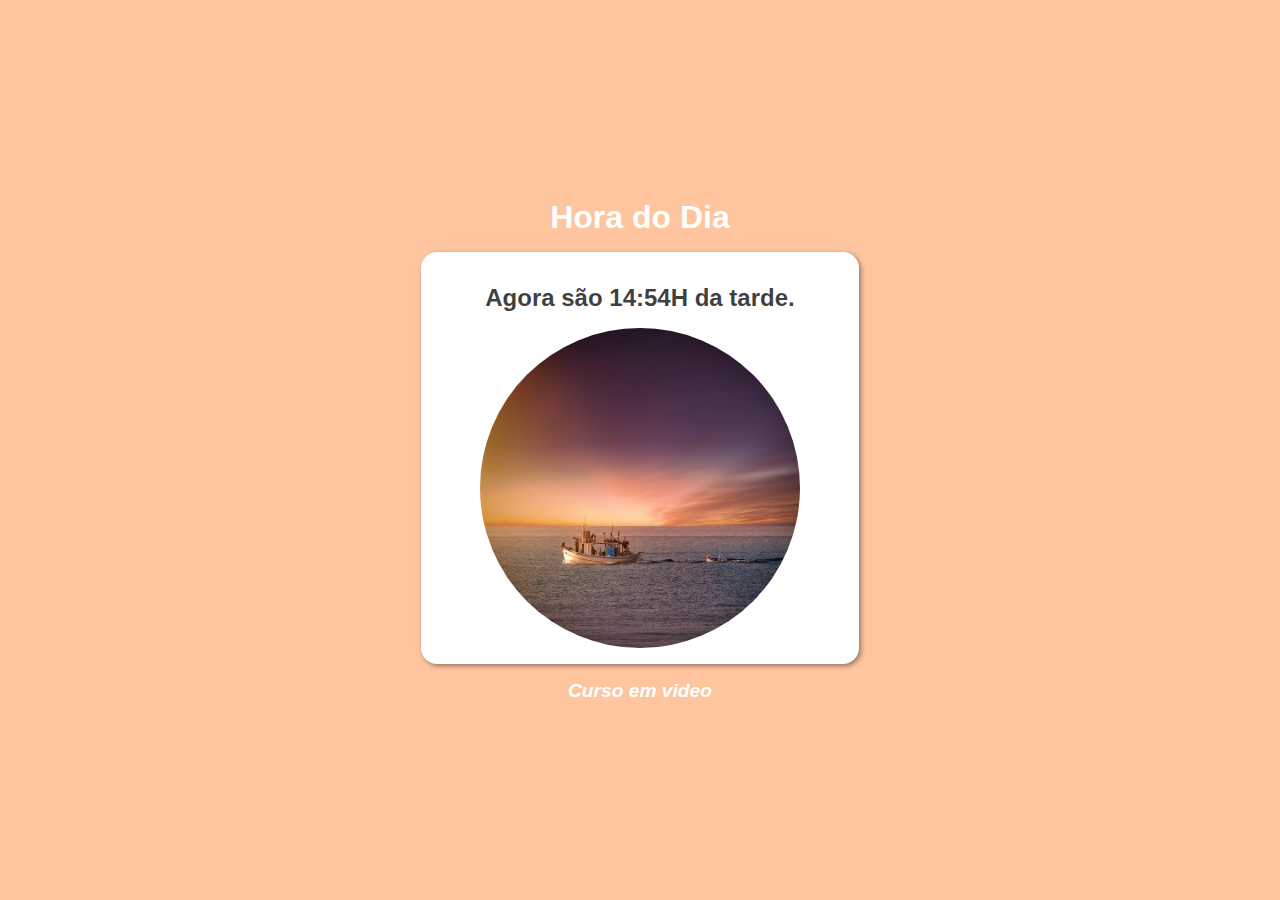
==== horadodia/index.html @ 326b5fd5 "Initial commit" ====
<!DOCTYPE html>
<html lang="pt-br">
<head>
    <meta charset="UTF-8">
    <meta http-equiv="X-UA-Compatible" content="IE=edge">
    <meta name="viewport" content="width=device-width, initial-scale=1.0">
    <title>Bem-vindo</title>
    <link rel="stylesheet" href="style.css">
</head>
<body>
    <header>
        <h2>Hora do Dia</h2>
    </header>
    <section>
        <h3>Agora são <p id="hora"></p> da <p id="periodo"></p></h3>
        <img id="img" src="img/manha.jpg" alt="Foto do dia">
    </section>
    <footer>
        <h4>Curso em video</h4>
    </footer>
</body>
<script src="script.js"></script>
</html>
---- horadodia/style.css ----
*{
    padding: 0;
    border: 0;
    margin: 0;
    box-sizing: border-box;
    font-family: 'Segoe UI', Tahoma, Geneva, Verdana, sans-serif;
}

body{
    display: flex;
    background: rgb(14, 85, 216);
    color: white;
    height: 100vh;
    width: 100vw;
    align-items: center;
    justify-content: center;
    flex-direction: column;
}

section{
    display: flex;
    justify-content: center;
    align-items: center;
    text-align: center;
    color: rgba(0, 0, 0, 0.750);
    background: white;
    border-radius: 1rem;
    box-shadow: 2px 2px 5px rgba(0, 0, 0, 0.404);
    flex-direction: column;
    padding: 1rem 3rem;
}

p{
    display: inline-block;
}

h2{
    margin: 1rem;
    font-size: 2rem;
}

h3{
    font-size: 1.5rem;
    margin: 1rem;
}

h4{
    font-size: 1.2rem;
    margin: 1rem;
    font-style: italic;
}

img{
    width: 20rem;
    height: 20rem;
    border-radius: 50%;
}

@media (max-width: 460px) {
    img{
        width: 10rem;
        height: 10rem;
    }
    section{
        padding: 1rem 0rem;
        margin: 0rem .8rem;
    }
    h3{
        margin: .5rem;
    }
}
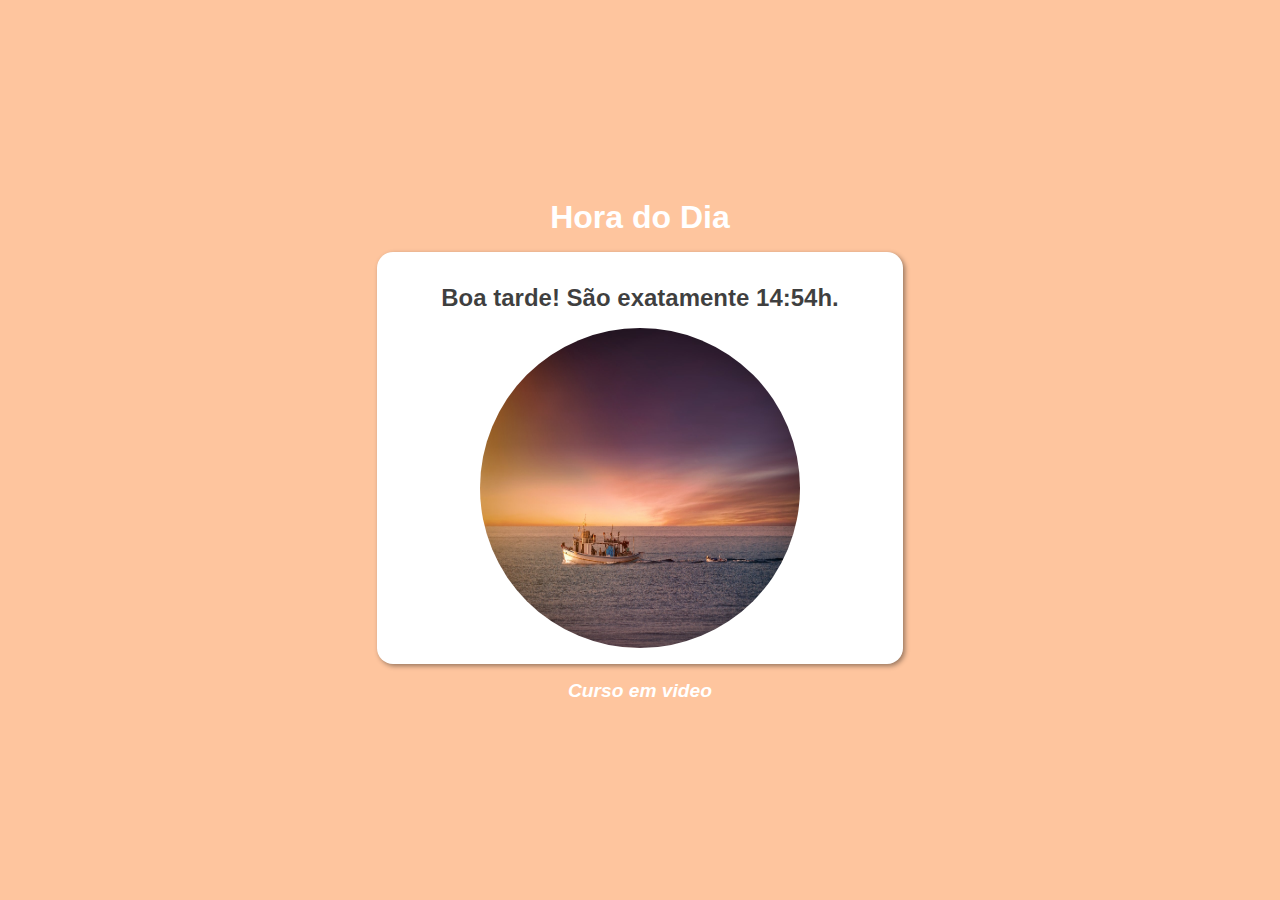
==== commit cb525d4c: "mudanças nos textos" ====
--- a/horadodia/index.html
+++ b/horadodia/index.html
@@ -7,12 +7,12 @@
     <title>Bem-vindo</title>
     <link rel="stylesheet" href="style.css">
 </head>
-<body>
+<body onload="alterar()">
     <header>
         <h2>Hora do Dia</h2>
     </header>
     <section>
-        <h3>Agora são <p id="hora"></p> da <p id="periodo"></p></h3>
+        <h3><p id="periodo"></p> São exatamente <p id="hora"></p></h3>
         <img id="img" src="img/manha.jpg" alt="Foto do dia">
     </section>
     <footer>
